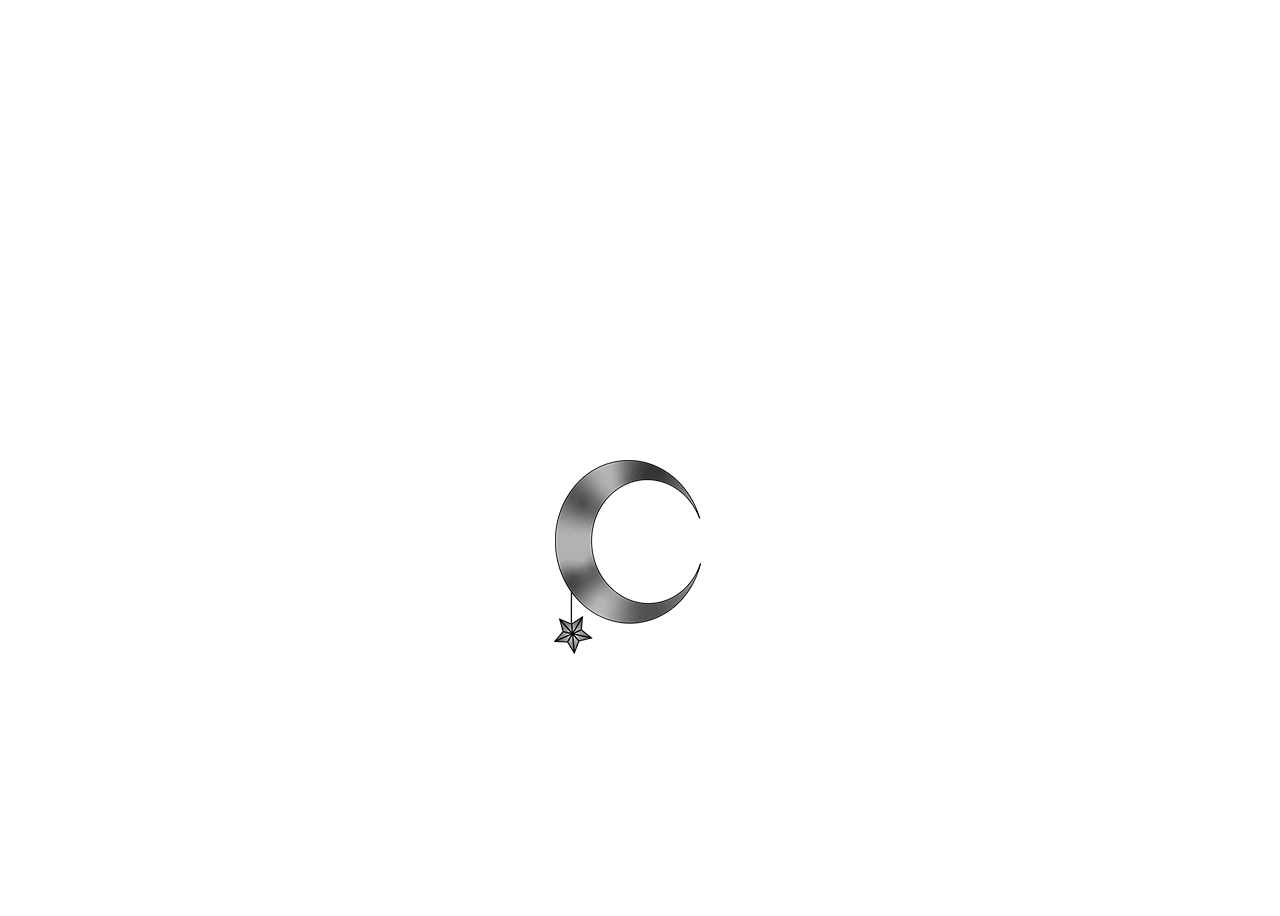
==== index.html @ a11d0d54 "initial send to server" ====
<!DOCTYPE html>
<html lang="en">

    <head>
        <meta charset="utf-8">
        <title>Project 🌙</title>
        <link rel="stylesheet" href="css/main.css">
    </head>
    <body class="image">
        <a href="page2/pagetwo.html">
            <img src="img/thefeedtitle.gif" alt="click here"
        </a>
    </body>
</html>
---- css/main.css ----
body {
    background-image: url(../img/background_pg1.gif);
    background-repeat: no-repeat;
    background-attachment: fixed;
    background-size: cover;
    display: flex;
    justify-content: center; 
    align-items: center; 
    height: 100vh;
}

a{
    color:white;
    text-align:center;
}

img {
    height: 500px;
    width: auto;
    display: block;
    margin: 0 auto;
    max-width: 100%;
    height: auto;
    padding-top:170px;
}

.image{
    display: flex;
    justify-content: center; 
    align-items: center; 
    height: 100vh;
}
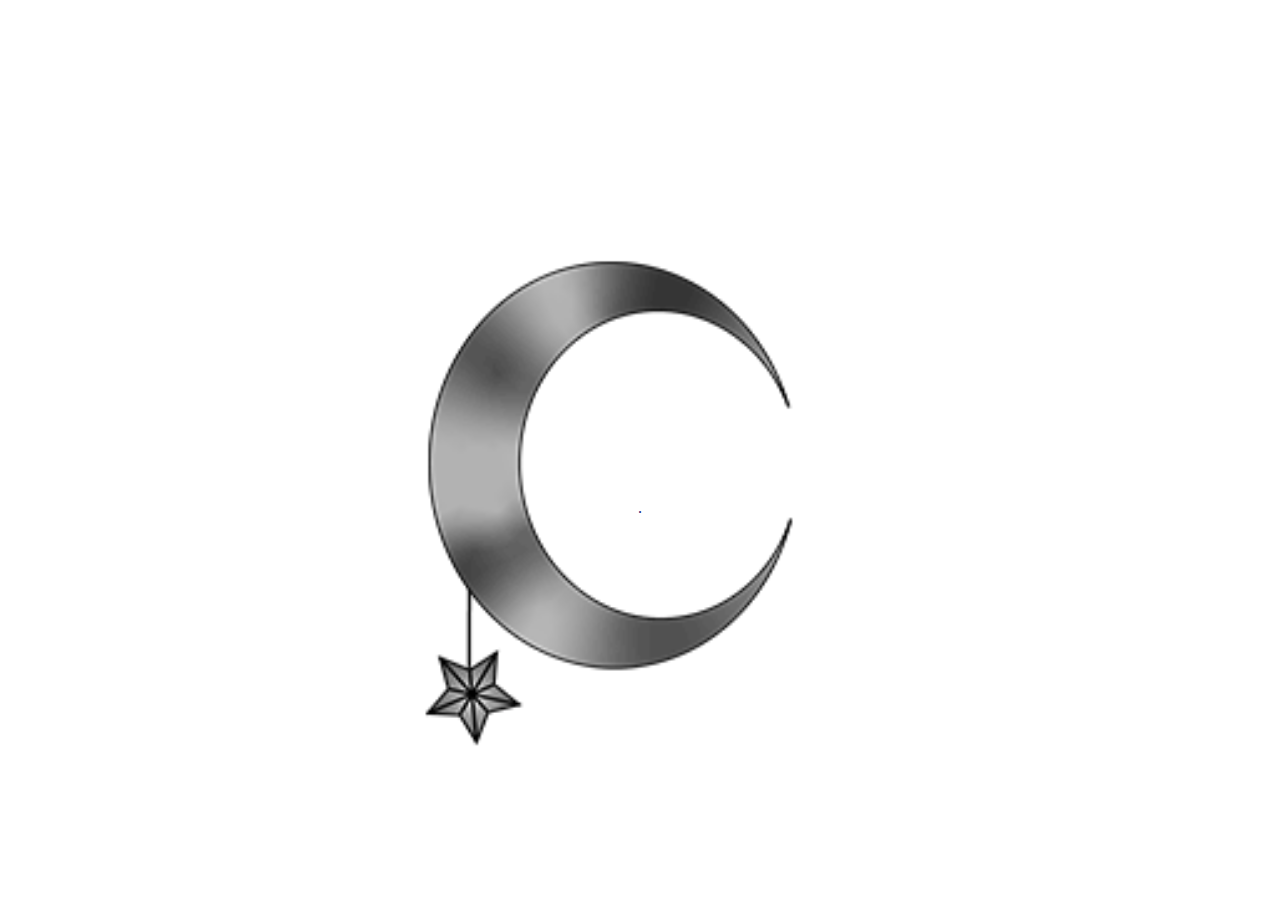
==== commit 92758dc5: "new link" ====
--- a/index.html
+++ b/index.html
@@ -8,7 +8,9 @@
     </head>
     <body class="image">
         <a href="page2/pagetwo.html">
-            <img src="img/thefeedtitle.gif" alt="click here"
+            <p>
+                .
+            </p>
         </a>
     </body>
 </html>--- a/css/main.css
+++ b/css/main.css
@@ -1,5 +1,5 @@
 body {
-    background-image: url(../img/background_pg1.gif);
+    background-image: url(../img/thefeedtitle.gif);
     background-repeat: no-repeat;
     background-attachment: fixed;
     background-size: cover;
@@ -9,9 +9,16 @@
     height: 100vh;
 }
 
+p{
+    margin: 100px 100px 100px 100px;
+    padding-top: 100px;
+    text-align: center;
+}
+
 a{
-    color:white;
+    color:#20237a;
     text-align:center;
+    text-decoration: none;
 }
 
 img {
